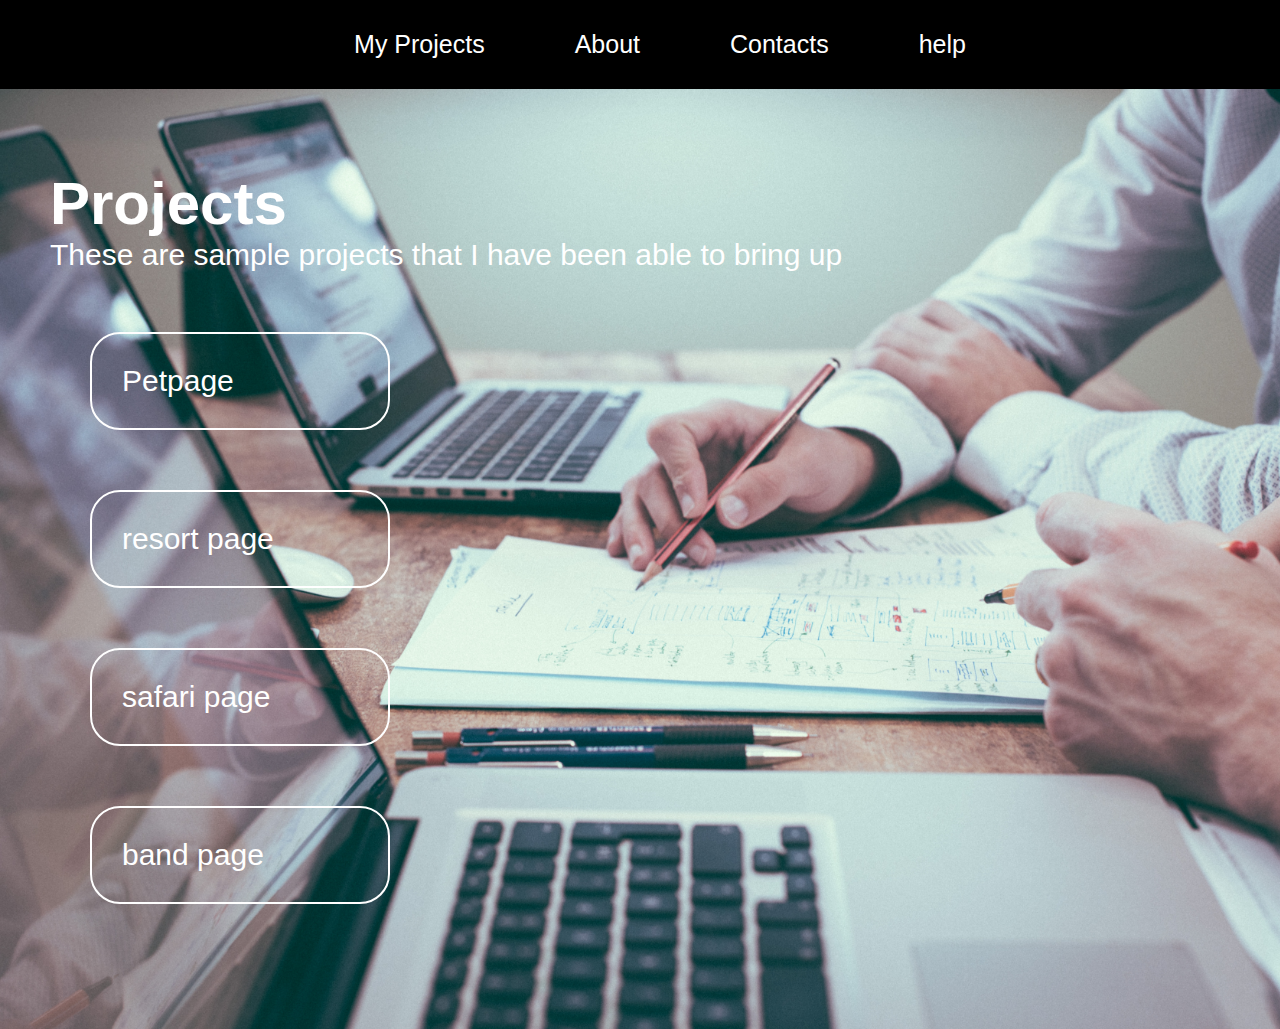
==== projects.html @ de0a2c8b "implementing new html and css files with pictures folder" ====
<!DOCTYPE html>
<html lang="en">
<head>
    <meta charset="UTF-8">
    <meta http-equiv="X-UA-Compatible" content="IE=edge">
    <meta name="viewport" content="width=device-width, initial-scale=1.0">
    <link rel="stylesheet" href="projects.css">
    <title>My Projects</title>
</head>
<body>
    <div class="navbar">
        <ul>
          <li><a href="#">My Projects</a></li>
          <li><a href="#">About</a></li>
          <li><a href="#">Contacts</a></li>
          <li><a href="#">help</a></li>
        </ul>
      </div>
     <div class="content">
         <div class="headings">
            <h1>Projects</h1>
            <p>These are sample projects that I have been able to bring up</p>
         </div>
         <ol>
            <li><a href="petpage/pet.html">Petpage</a></li> 
            <li><a href="resort page/resort.html">resort page</a></li> 
            <li><a href="safari tour/safari.html">safari page</a></li> 
            <li><a href="Band page/band.html">band page</a></li> 
         </ol>
        
     </div>
</body>
</html>
---- projects.css ----
*{
    margin: 0;
    font-family: sans-serif;
    
   
}
.navbar{
    display: flex;
    justify-content: center;
    background-color: black;
    width: 100%;

}
.navbar ul{
    display: flex;
    list-style: none;
    margin: 10px;
}
.navbar ul li{
    padding: 20px;
    font-size: 25px;
}
.navbar ul li a{
    text-decoration: none;
    color: white;
    padding: 8px 25px;
}
.content{
    width: 100%;
    height: 100vh;
    background-image: url(/pictures/cover.jpg);
    background-position: center;
    background-size: cover;
    padding: 20px;
    font-size: 20px;
    padding-bottom: 20px;
}
.headings{
    padding-top: 30px;
    font-size: 30px;
    margin: 30px;
    color: white;
}
ol li{
    list-style: none;
    padding: 30px;
}
ol li a{
    display: flex;
    padding:30px;
    text-decoration: none;
    list-style: none;
    color: white;
    font-size: 30px;
    border: 2px solid white;
    width: 20%;
    border-radius: 30px;
    cursor: pointer;
}
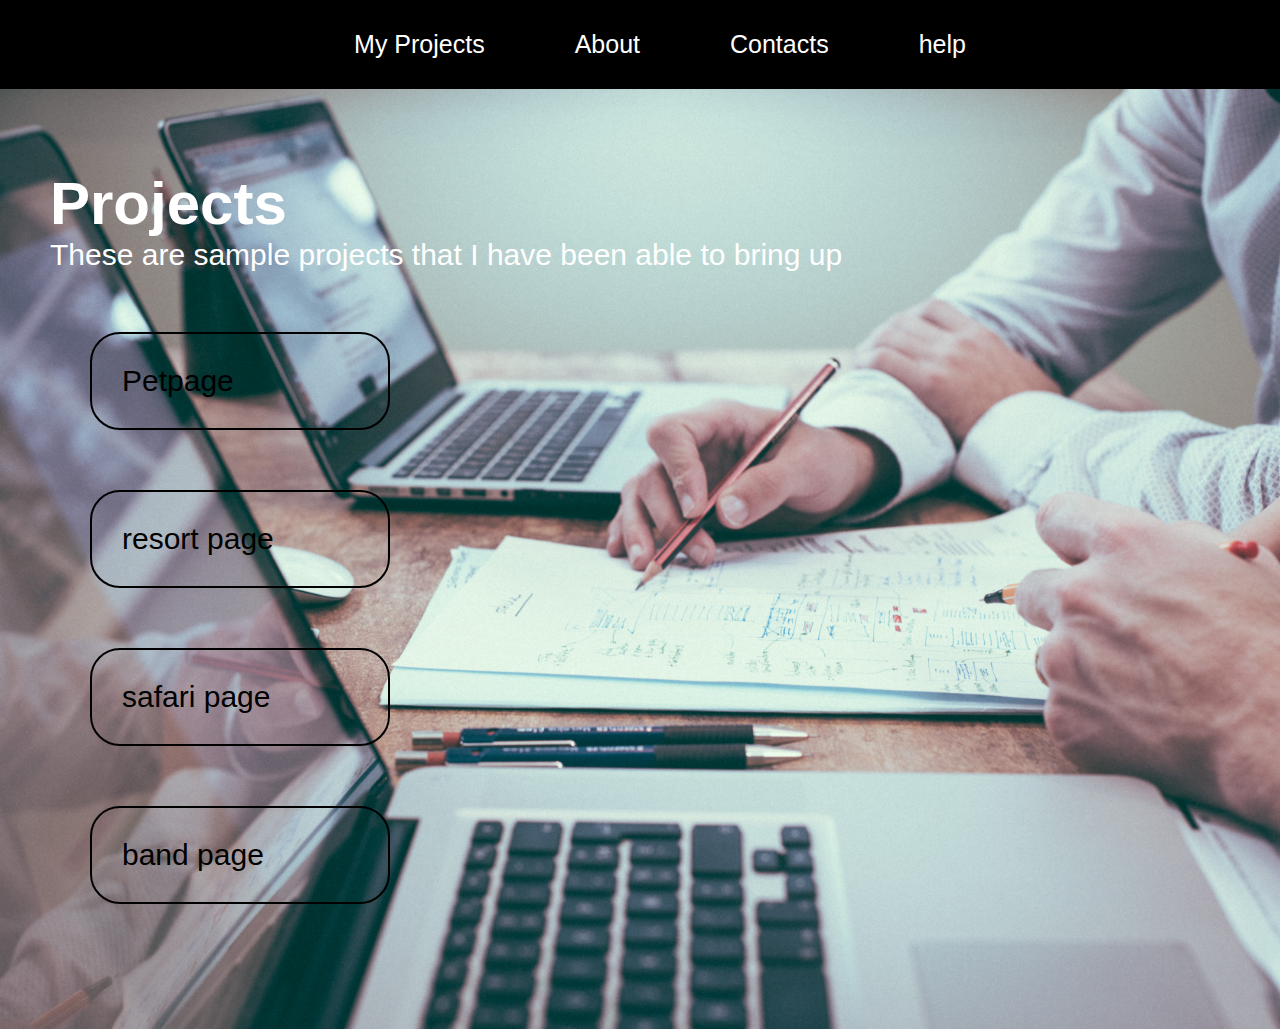
==== commit 4d3587a5: "changes" ====
--- a/projects.html
+++ b/projects.html
@@ -22,10 +22,10 @@
             <p>These are sample projects that I have been able to bring up</p>
          </div>
          <ol>
-            <li><a href="petpage/pet.html">Petpage</a></li> 
-            <li><a href="resort page/resort.html">resort page</a></li> 
-            <li><a href="safari tour/safari.html">safari page</a></li> 
-            <li><a href="Band page/band.html">band page</a></li> 
+            <li><a href="https://github.com/MosesOpiyo/pet_page.git">Petpage</a></li> 
+            <li><a href="https://github.com/MosesOpiyo/ResortPage.git">resort page</a></li> 
+            <li><a href="https://github.com/MosesOpiyo/Travelling-agency.git">safari page</a></li> 
+            <li><a href="https://github.com/MosesOpiyo/band.git">band page</a></li> 
          </ol>
         
      </div>
--- a/projects.css
+++ b/projects.css
@@ -50,9 +50,9 @@
     padding:30px;
     text-decoration: none;
     list-style: none;
-    color: white;
+    color: black;
     font-size: 30px;
-    border: 2px solid white;
+    border: 2px solid black;
     width: 20%;
     border-radius: 30px;
     cursor: pointer;
